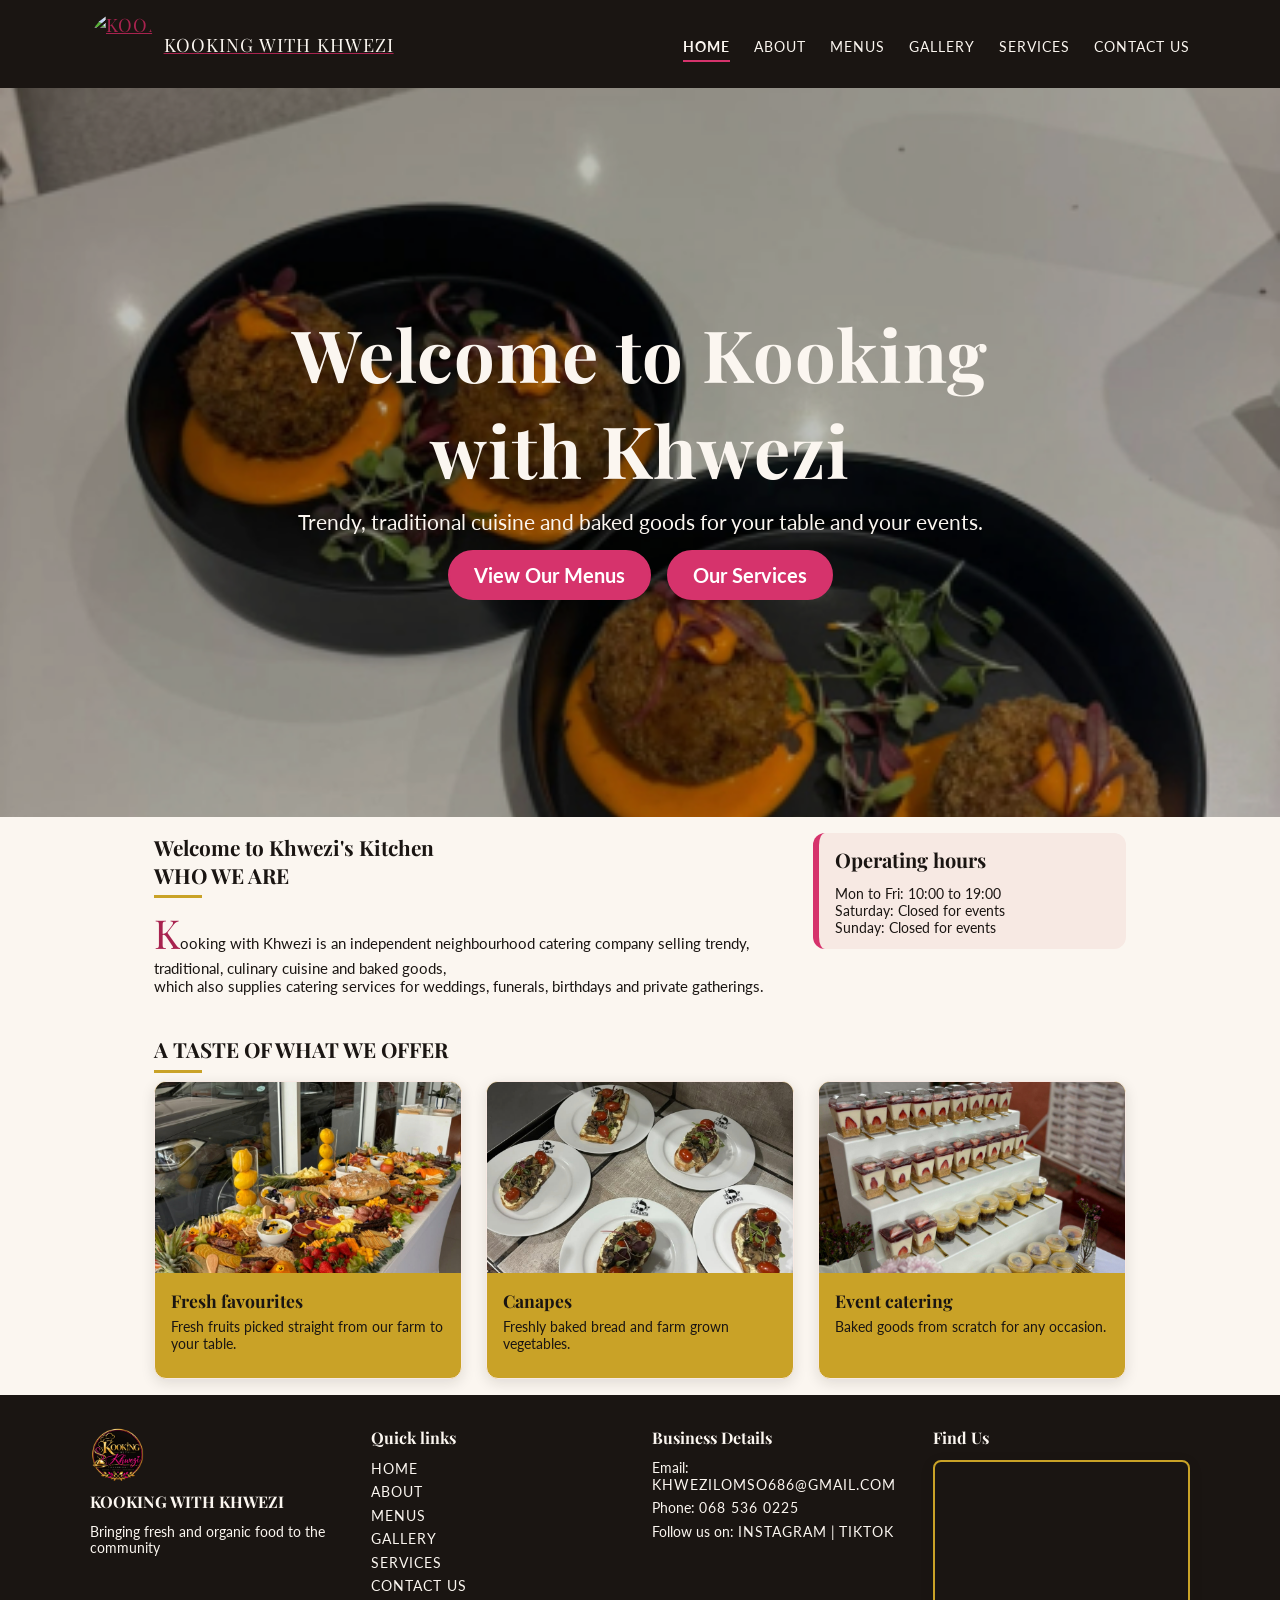
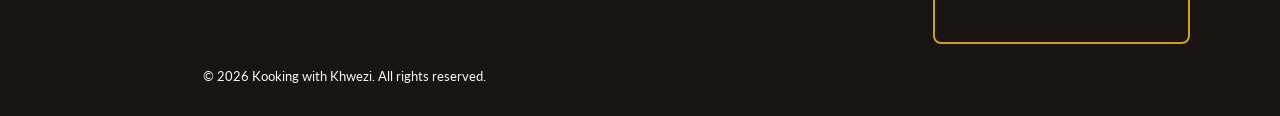
==== index.html @ f3679289 "Fixed index page mistakes" ====
<!DOCTYPE html>
<html lang="en">
<head>
    <meta charset="UTF-8">
    <meta name="viewport" content="width=device-width, initial-scale=1.0">
    <title>Kooking with Khwezi - Home</title>

   <!--Google fonts: Playfair Display (headings) and Lato (body)-->
    <link rel="preconnect" href="https://fonts.googleapis.com">
<link rel="preconnect" href="https://fonts.gstatic.com" crossorigin>
<link href="https://fonts.googleapis.com/css2?family=Lato:ital,wght@0,100;0,300;0,400;0,700;0,900;1,100;1,300;1,400;1,700;1,900&family=Playfair+Display:ital,wght@0,400..900;1,400..900&display=swap" rel="stylesheet">
 
<!-- An external stylesheet shared by every page-->   
<link rel="stylesheet" href="/Styles/styles.css">
</head>
<body>
    <header class="site-header">
        <div class="header-inner">
    <!--Company name and logo-->
    <a class="brand" href="index.html">
    <img src="../Kooking With Khwezi/Assets/images/Kooking with Khwezi Catering Emblem.png" alt="Kooking with Khwezi logo" width="64" height="64"> <!--logo-->
    <span>KOOKING WITH KHWEZI</span></a>
    <input type="checkbox" id="nav-toggle" class="nav-toggle">
    <label for="nav-toggle" class="nav-burger" aria-label="Open or close the menu">&#9776;</label>
    
    <!--Navigation menu-->
    <nav class="nav" aria-label="Main Navigation">
        <ul>
            <li><a href="index.html"  aria-current="page">HOME</a></li><li><a href="Pages/about.html">ABOUT</a></li><li><a href="Pages/menu.html">MENUS</a></li><li><a href="Pages/gallery.html">GALLERY</a></li><li><a href="Pages/services.html">SERVICES</a></li> <li><a href="Pages/contact.html">CONTACT US</a></li>
        </ul>
    </nav>
    </div>
     </header>
     
        <!--Hero band repeated on most pages-->
        <section class="hero hero--home">
            <div class="slides" aria-hidden="true">
          <img src="Assets/images/croquettes-private-800.jpg" alt="">
          <img src="Assets/images/Harvest-Table-800.jpg" alt="">
          <img src="Assets/images/hero2-800.jpg" alt="">
          <img src="Assets/images/steak-private-800.jpg" alt="">
          <img src="Assets/images/choclatepudding-800.jpg" alt="">
            </div>

            <div class="hero-inner">
         <h1>Welcome to Kooking with Khwezi</h1>
         <p> Trendy, traditional cuisine and baked goods for your table and your events. </p> 
            <div class="hero-actions"><a class="btn" href="Pages/menu.html">View Our Menus</a>
            <a class="btn outline" href="Pages/services.html">Our Services</a>
            </div>
         </div> 
        </section>

       <main>
       <section class="section intro two-col">
        <div>
        <h2>Welcome to Khwezi's Kitchen <br> WHO WE ARE</h2>
        <p>
            Kooking with Khwezi is an independent neighbourhood catering company selling trendy, <br> traditional, culinary cuisine and baked goods,<br>  which also supplies catering services for weddings, funerals, birthdays and private gatherings.
        </p>
        </div>
        <aside class="hours" aria-label="Operating hours">
         <h3>Operating hours</h3>   
         <ul><li>Mon to Fri: 10:00 to 19:00 </li><li>Saturday: Closed for events</li><li>Sunday: Closed for events</li></ul>
        </aside>
       </section>

       <section class="section">
         <h2>A TASTE OF WHAT WE OFFER</h2>
        <div class="grid grid--3">
        <article class="card">
        
            <!--The preview image dimensions will be 800x600px-->
       
            <img src="Assets/images/Harvest-Table-800.jpg" srcset="Assets/images/Harvest-Table-400.jpg 400w, Assets/images/Harvest-Table-800.jpg 800w" sizes="(max-width: 600px) 100vw, (max-width: 960px) 50vw, 33vw" alt="Harvest Table" width="800" height="600" loading="lazy" >
            <div class="card-body"><h3>Fresh favourites</h3><p>Fresh fruits picked straight from our farm to your table.</p></div>
        </article>

        <article class="card">
            <img src="Assets/images/private-chef2-resized-800.png.jpg" srcset="Assets/images/private-chef2-resized-400.png.jpg 400w, Assets/images/private-chef2-resized-800.png.jpg 800w" sizes="(max-width: 600px) 100vw, (max-width: 960px) 50vw, 33vw" alt="Canapes" width="800" height="600" loading="lazy">
             <div class="card-body"><h3>Canapes</h3><p>Freshly baked bread and farm grown vegetables.</p></div>
        </article>
        
        <article class="card">
            <img src="Assets/images/desertable-800.png.jpg" srcset="Assets/images/desertable-400.png.jpg 400w, Assets/images/desertable-800.png.jpg 800w" sizes="(max-width: 600px) 100vw, (max-width: 960px) 50vw, 33vw" alt="Desert Table" width="800" height="600" loading="lazy" >
                  <div class="card-body"><h3>Event catering</h3><p>Baked goods from scratch for any occasion.</p></div> 
        </article>
        </div>
       </section>
     </main>

     <!--Site footer with business details, social media links and location-->
   <footer class="site-footer">
        <div class="footer-grid">
      <div class="footer-brand">
        <img src="Assets/images/Kooking with Khwezi Catering Emblem.png" width="56" height="56">
        <h3>KOOKING WITH KHWEZI</h3>
        <p>Bringing fresh and organic food to the community</p>
      </div>

        <div>
          <h3>Quick links</h3>
            <ul><li><a href="../index.html">HOME</a></li>
             <li><a href="Pages/about.html">ABOUT</a></li>
              <li><a href="Pages/menu.html">MENUS</a></li>
               <li><a href="Pages/gallery.html">GALLERY</a></li>
                <li><a href="Pages/services.html">SERVICES</a></li>
                 <li><a href="Pages/contact.html">CONTACT US</a></li></ul>
        </div>

        <div>
          <h3>Business Details</h3>
        <ul>
          <li>Email: <a href="mailto:khwezilomso686@gmail.com">Khwezilomso686@gmail.com</a></li>
          <li>Phone: <a href="tel:+27685360225">068 536 0225</a></li>
          <li>
            Follow us on:
            <a href="https://www.instagram.com/khwezis_mobile_kitchen?utm_source=ig_web_button_share_sheet&stkn=ZDNlZDc0MzIxNw==">Instagram</a> |
             <a href="https://www.tiktok.com/@kooking_with_khwezi?_r=1&_t=ZS-9AFSSzVnfZi">TikTok</a></li>    
             </ul>
          </div>
        

        <div class="footer-map">
            <h3>Find Us</h3>
           <div class="map-wrap">
            <iframe title="Map showing where KOOKING WITH KHWEZI is located" 
             src="https://www.google.com/maps/embed?pb=!1m18!1m12!1m3!1d3595.9999289196076!2d27.235920775179974!3d-25.67129707740883!2m3!1f0!2f0!3f0!3m2!1i1024!2i768!4f13.1!3m3!1m2!1s0x1ebe0961939f3aab%3A0x55ad76ab5378ed84!2s66%20Loop%20St%2C%20Rustenburg%2C%202999!5e0!3m2!1sen!2sza!4v1792767780115!5m2!1sen!2sza" width="600" height="450" style="border:0;" allowfullscreen="" loading="lazy" referrerpolicy="strict-origin-when-cross-origin"></iframe>
           </div>
        </div>
    </div>
           <p class="copyright"> &copy; <span id="year">2026</span> Kooking with Khwezi. All rights reserved.</p>
        
    </footer>
    <script src="Scripts/main.js"></script>
</body>
</html>
---- Styles/styles.css ----
/*------ CSS RESET ------*/

*, *::before, *::after {margin: 0;
padding: 0;
box-sizing: border-box;}
img {max-width: 100%;height: auto; display: block;}
ul {list-style: none;}


/* Variables from colour plaette Part 1*/
:root{
    --ink: #1A1512;
    --rose: #D6336C;
    --gold: #C9A227;
    --blush: #F7E9E3;
    --ivory: #FBF6F0;
    --rose-dark: #A8234F; 
    --font-head: "Playfair Display", Gergia, serif;
    --radius: 12px;
    --shadow: 0 4px 14px rgba(26, 21, 18, 0.12);
}

/*Base Styles*/

html{ font-size: 100%; scroll-behavior: smooth;}


body{
    font-family: "Lato", Arial, sans-serif;
    font-size: 20px;
    line-height: normal;
    color: #1A1512;
    background-color: #FBF6F0;
}

/* Typography*/
h1, h2, h3{font-family:"Playfair Display", Georgia, serif ;
line-height: normal; margin-bottom: 0.75rem; }
h1 { font-size: 30px; letter-spacing: 1px; }
h2 { font-size: 25px; }
h3 { font-size: 20px; }
p  { margin-bottom: 1rem; max-width: 70ch; } 

h2::after {                                                 
  content: ""; display: block; width: 3rem; height: 3px;
  background: var(--gold); margin-top: 0.4rem;}

  .price { font-weight: 700; color: var(--rose-dark); }
 
/*Layout*/
.site-header {
  position: sticky; top: 0; z-index: 10;
  display: flex; justify-content: space-between; align-items: center;
  padding: 0.75rem 5%; background-color: var(--ink); color: var(--ivory);
}
.brand { display: flex; align-items: center; gap: 0.75rem; font-family: var(--font-head); font-size: 1.1rem; text-transform: uppercase; letter-spacing: 1px; }
.brand img { width: 2.75rem; height: 2.75rem; border-radius: 50%; object-fit: cover; }
.nav ul { display: flex; gap: 1.5rem; }
.nav-toggle, .nav-burger { display: none; }           
 

.hero-inner { max-width: 760px; margin: 0 auto; }
.hero p { margin-left: auto; margin-right: auto; font-size: 1.15rem; }
.hero-actions { display: flex; justify-content: center; gap: 1rem; flex-wrap: wrap; }

/*Footer*/
.site-footer { background-color: var(--ink); color: var(--ivory); padding: 2rem 5% 1rem; }
.footer-grid {
  display: grid; grid-template-columns: repeat(4, 1fr); gap: 1.5rem;
  max-width: 75rem; margin: 0 auto;
}
.copyright { text-align: center; font-size: 0.8rem; margin-top: 1.5rem; }
 
/*Components*/
.card { background: #C9A227; border: 1px solid var(--blush); border-radius: var(--radius); box-shadow: var(--shadow); overflow: hidden; transition: transform 0.3s ease; }
.card-body { padding: 1rem; }
.card img { width: 100%; aspect-ratio: 4 / 3; object-fit: cover; }
.profile { width: 14rem; height: 14rem; border-radius: 50%; object-fit: cover; border: 4px solid var(--gold); margin: 0 auto; }
.hours { background-color: var(--blush); border-left: 6px solid var(--rose); border-radius: var(--radius); padding: 1.25rem; }
table { width: 100%; border-collapse: collapse; margin-bottom: 1.5rem; }
th, td { padding: 0.6rem 0.8rem; text-align: left; border-bottom: 1px solid var(--blush); }
th { background-color: var(--ink); color: var(--ivory); }
form { background: #fff; padding: 1.5rem; border-radius: var(--radius); box-shadow: var(--shadow); }
label { display: block; font-weight: 700; margin: 0.8rem 0 0.25rem; }
input, select, textarea { width: 100%; padding: 0.6rem; font: inherit; border: 2px solid #ccc; border-radius: 8px; }
.map-box iframe { width: 100%; height: 14rem; border: 0; border-radius: var(--radius); margin-bottom: 1rem; }
 
.btn {
  display: inline-block; padding: 0.7rem 1.5rem; border: 2px solid var(--rose);
  border-radius: 999px; background-color: var(--rose); color: #fff;
  font-weight: 700; text-decoration: none; cursor: pointer; transition: background-color 0.3s ease;
}
.btn-outline { background-color: transparent; border-color: #fff; }
 

a:link { color: var(--rose-dark); }
a:visited { color: #7d3a58; }
a:hover { color: var(--gold); text-decoration: underline; }
a:focus-visible, .btn:focus-visible, input:focus, select:focus, textarea:focus { outline: 3px solid var(--gold); outline-offset: 2px; }
a:active { color: var(--rose); }
 
.nav a:link, .nav a:visited, .site-footer a:link, .site-footer a:visited { color: var(--ivory); text-decoration: none; text-transform: uppercase; font-size: 0.9rem; letter-spacing: 1px; }
.nav a:hover, .site-footer a:hover { color: var(--gold); }
.nav a[aria-current="page"] { border-bottom: 2px solid var(--rose); }   
.nav li:first-child a { font-weight: 700; }
 
.btn:link, .btn:visited { color: #fff; text-decoration: none; }
.btn:hover, .btn:focus { background-color: var(--ink); border-color: var(--ink); color: #fff; }
.btn:active { transform: scale(0.97); }
.card:hover { transform: translateY(-6px); }
tr:nth-child(even) td { background-color: var(--ivory); }         
input:focus, select:focus, textarea:focus { border-color: var(--rose); }
.intro p:first-of-type::first-letter { font-family: var(--font-head); font-size: 2.5rem; color: var(--rose-dark); }

/*-Gallery page only: 3 square images per row-*/
.gallery-grid {
  display: grid;
  grid-template-columns: repeat(3, 1fr);   
  gap: 1rem;
}

.gallery-grid figure {
  margin: 0;
}

.gallery-grid img {
  display: block;
  width: 100%;
  aspect-ratio: 1 / 1;      /* forces a square */
  object-fit: cover;        /* crops to fill the square without stretching */
  border-radius: 0.5rem;
}

.gallery-grid figcaption {
  padding: 0.5rem 0;
  font-size: 0.9rem;
  text-align: center;
}
 

@media (max-width: 900px) {
  h1 { font-size: 2rem; }
  .grid-3 { grid-template-columns: repeat(2, 1fr); }
  .footer-grid { grid-template-columns: repeat(2, 1fr); }
  .two-col, .contact-layout { grid-template-columns: 1fr; }
  .nav ul { gap: 0.9rem; }
}
@media (max-width: 600px) {
  html { font-size: 93.75%; }                                    
  h1 { font-size: 1.75rem; } h2 { font-size: 1.3rem; }
  main { padding: 1.5rem 4%; }
  .grid-3, .footer-grid { grid-template-columns: 1fr; }     
  .hero { min-height: 18rem; }
  .brand span { font-size: 0.9rem; }
 
  .nav-burger { display: block; font-size: 1.8rem; cursor: pointer; color: var(--ivory); }
  .nav { display: none; position: absolute; top: 100%; left: 0; width: 100%; background-color: var(--ink); padding: 1rem 5%; }
  .nav ul { flex-direction: column; gap: 0.5rem; }
  .nav-toggle:checked ~ .nav { display: block; }
  .nav-toggle:focus-visible ~ .nav-burger { outline: 3px solid var(--gold); }
  .nav-toggle { display: block; position: absolute; opacity: 0; }
  .btn { width: 100%; text-align: center; }}

  /*Comment*/
  [hidden] {display: none !important;}
  .section, .container {max-width: 1100px; margin: 0 auto; padding: 2rem 5%;}
  .two-col {display: grid; grid-template-columns: 2fr 1fr; gap: 2rem; align-items: start;}
  .split {display: grid; grid-template-columns: auto 1fr; gap: 2rem; align-items: start;}
  .split > section {grid-column: 1 / -1;}

  /*Comment*/
  .header-inner {display: flex; justify-content: space-between; align-items: center; width: 100%; max-width: 1100px; margin: 0 auto;}
  .brand {gap: 0.6rem; font-size: 1.15rem; white-space: nowrap;}
  .brand img {width: 4rem; height: 4rem; flex-shrink: 0;}
  .brand span {color: var(--ivory);}
  .nav ul {display: flex; flex-direction: row; gap: 1.5rem; }
  .nav a {padding: 0.3rem 0;}

  /*Comment*/
  .grid {display: grid; gap: 1.5rem; }
  .grid--3 { grid-template-columns: repeat(3, 1fr);}
  .card img {aspect-ratio: 16/ 10;}
  .card-body h3 {font-size: 1.1rem; margin-bottom: 0.4rem;}
  .card-body p {font-size: 0.9rem; margin-bottom: 0.6rem;}
  .btn--small {display: inline-block; padding: 0.35rem 1rem; border-radius: 999px; background: var(--ink); font-size: 0.85rem; font-weight: 700;}
  .btn--small:link, .btn--small:visited {color: var(--ivory); text-decoration: none;}
  .hero h1 {color: var(--ivory);}

  /*Comment*/
  .hero {position: relative; overflow: hidden; display: flex; align-items: center; justify-content: center;
  text-align: center; color: var(--ivory); padding: 4rem 1.5rem; background: var(--ink);}
  .hero--home {min-height: 81vh;}
  .slides {position: absolute; top: 0; left: 0;
  width: 500%; height: 100%; display: flex; animation: slideHero 15s infinite ease-in-out;}
  .slides img {
    width: 20%;
    height: 100%;
    object-fit: cover;
  }
  .hero--home:hover .slides {animation-play-state: paused ;}
  .hero--home::after{
    content: ""; position: absolute; inset: 0; z-index: 1;
    background: rgba(0, 0, 0, 0.25);
  }
  .hero-inner {position: relative; z-index: 2; max-width: 800px; margin: 0 auto;}
  .hero--home h1 {font-size: clamp(2.2rem, 6vw, 4.5rem); color: var(--ivory);}
  .hero--home p {font-size: 1.3rem; margin-left: auto; margin-right: auto;}
  .hero-actions { display: flex; justify-content: center; gap: 1rem; flex-wrap: wrap;}
  @keyframes slideHero {0%, 16% {transform: translateX(0);} 
  20%, 36% {transform: translateX(-20%);} 
  40%, 56% {transform: translateX(-40%);} 
  60%, 76% {transform: translateX(-60%);} 
  80%, 100% {transform: translateX(-80%);} 
}

  @media (prefers-reduced-motion: reduce) {.slides {animation: none;}}

  /*Comment*/
  .filter-bar {display: flex; flex-wrap: wrap; gap: 0.5rem; margin: 0.5rem 0 1.5rem;}
  .filter-bar a:link, .filter-bar a:visited {padding: 0.4rem 1rem; border: 2px solid var(--ink); border-radius: 99px; color: var(--ink); font-size: 0.9rem; font-weight: 700; text-decoration: none;}
  .filter-bar a:hover, .filter-bar a.active {background: var(--rose); border-color: var(--rose); color: #fff;}

  /*Comment*/
  .gallery-grid {grid-template-columns: repeat(4, 1fr);}
  .gallery-grid figcaption {font-size: 0.85rem;}

  /*Comments*/
  .footer-grid {max-width: 1100px;}
  .footer-grid h3 {font-size: 1rem;}
  .footer-grid li, .footer-grid p {font-size: 0.85rem; margin-bottom: 0.4rem;}
  .footer-grid img {width: 3.5rem; height: 3.5rem; border-radius: 50%; margin-bottom: 0.5rem;}
  .footer-map img {width: 160px; height: auto; border-radius: 8px; border: 2px solid var(--gold);}
  .map-link {display: block; position: relative; border-radius: var(--radius); overflow: hidden; box-shadow: var(--shadow);}
  .map-link img {width: 100%; aspect-ratio: 3/2; object-fit: cover;}
  .map-link span {position: absolute; left: 0; right: 0; bottom: 0; padding: 0.5rem; background: rgba(26,21,18,0.8); color: var(--ivory); text-align: center; font-weight: 700;}
  .map-link:link, .map-link:visited {color: var(--ivory); text-decoration: none;}

  @media (max-width: 900px){
    .gallery-grid {grid-template-columns: repeat(3, 1fr);}
    .brand span {font-size: 0.95rem;}
  }
  @media (max-width: 900px){
    .gallery-grid {grid-template-columns: repeat(2, 1fr);}
    .two-col, .split {grid-template-columns: 1fr;}
    .brand img {width: 3rem; height: 3rem;}
    .nav {z-index: 20;}
    .hero--home {padding: 3rem 1rem;}
  }

  /*Comments*/
  .intro {padding-top: 1.25rem; padding-bottom: 0.5rem;}
  .intro p {font-size: 0.95rem; margin-bottom: 0.5rem;}
  .hours {padding: 0.8rem 1rem; font-size: 0.9rem;}
  .section h2 { font-size: 1.3rem; margin-bottom: 0.5rem;}
  .section {padding-top: 1rem; padding-bottom: 1rem;}
  .brand span {text-decoration: none;}

  /*Comment*/
  .find-us {padding-bottom: 2rem;}
  .find-table {margin-bottom: 0; font-size: 0.95rem;}
  .find-table th {padding: 0.8rem 1rem;}
  .find-table td {padding: 0.8rem 1rem; background: #fff; vertical-align: top;}
  .map-wrap {width: 100%; border-radius: 0 0 var(--radius) var(--radius); overflow: hidden; box-shadow: var(--shadow);}
  .map-wrap iframe {display: block; width: 100%; height: 400px; border: 0;}
  @media (max-width: 600px) {.find-table thead {display: none;} .find-table tr, .find-table td {display: block;} .map-wrap iframe {height: 300px;}}

  /*Comment*/
  .footer-map .map-wrap {border-radius: 8px; border: 2px solid var(--gold); overflow: hidden;}
  .footer-map .map-wrap iframe {height: 180px;}
  
  
  @media (max-width: 600px){
    .nav ul {flex-direction: column;}
  }

  /*Comments*/
  .hero--page {min-height: 60vh; padding: 4rem 1.5rem;}
  .hero--page::after {
  content: ""; position: absolute; inset: 0; z-index: 1; 
  background: rgba(0, 0, 0, 0.25);
  }
  .hero-bg {
    position: absolute; top: 0; left: 0;
    width: 100%; height: 100%;
    object-fit: cover;
  }
  .hero--page h1 {font-size: clamp(2rem, 5vw, 3.5rem); color: var(--ivory);}
  .hero--page p {font-size: 1.2rem; margin-left: auto; margin-right: auto;}

  .error-msg {display: block; color: #b00020; font-size: 0.85rem; margin-top: 0.25rem;}
  .field-invalid {border-color: #b00020 !important;}
  .form-success {background: var(--blush); border-left: 6px solid var(--gold); border-radius: var(--radius); padding: 1.5rem;}
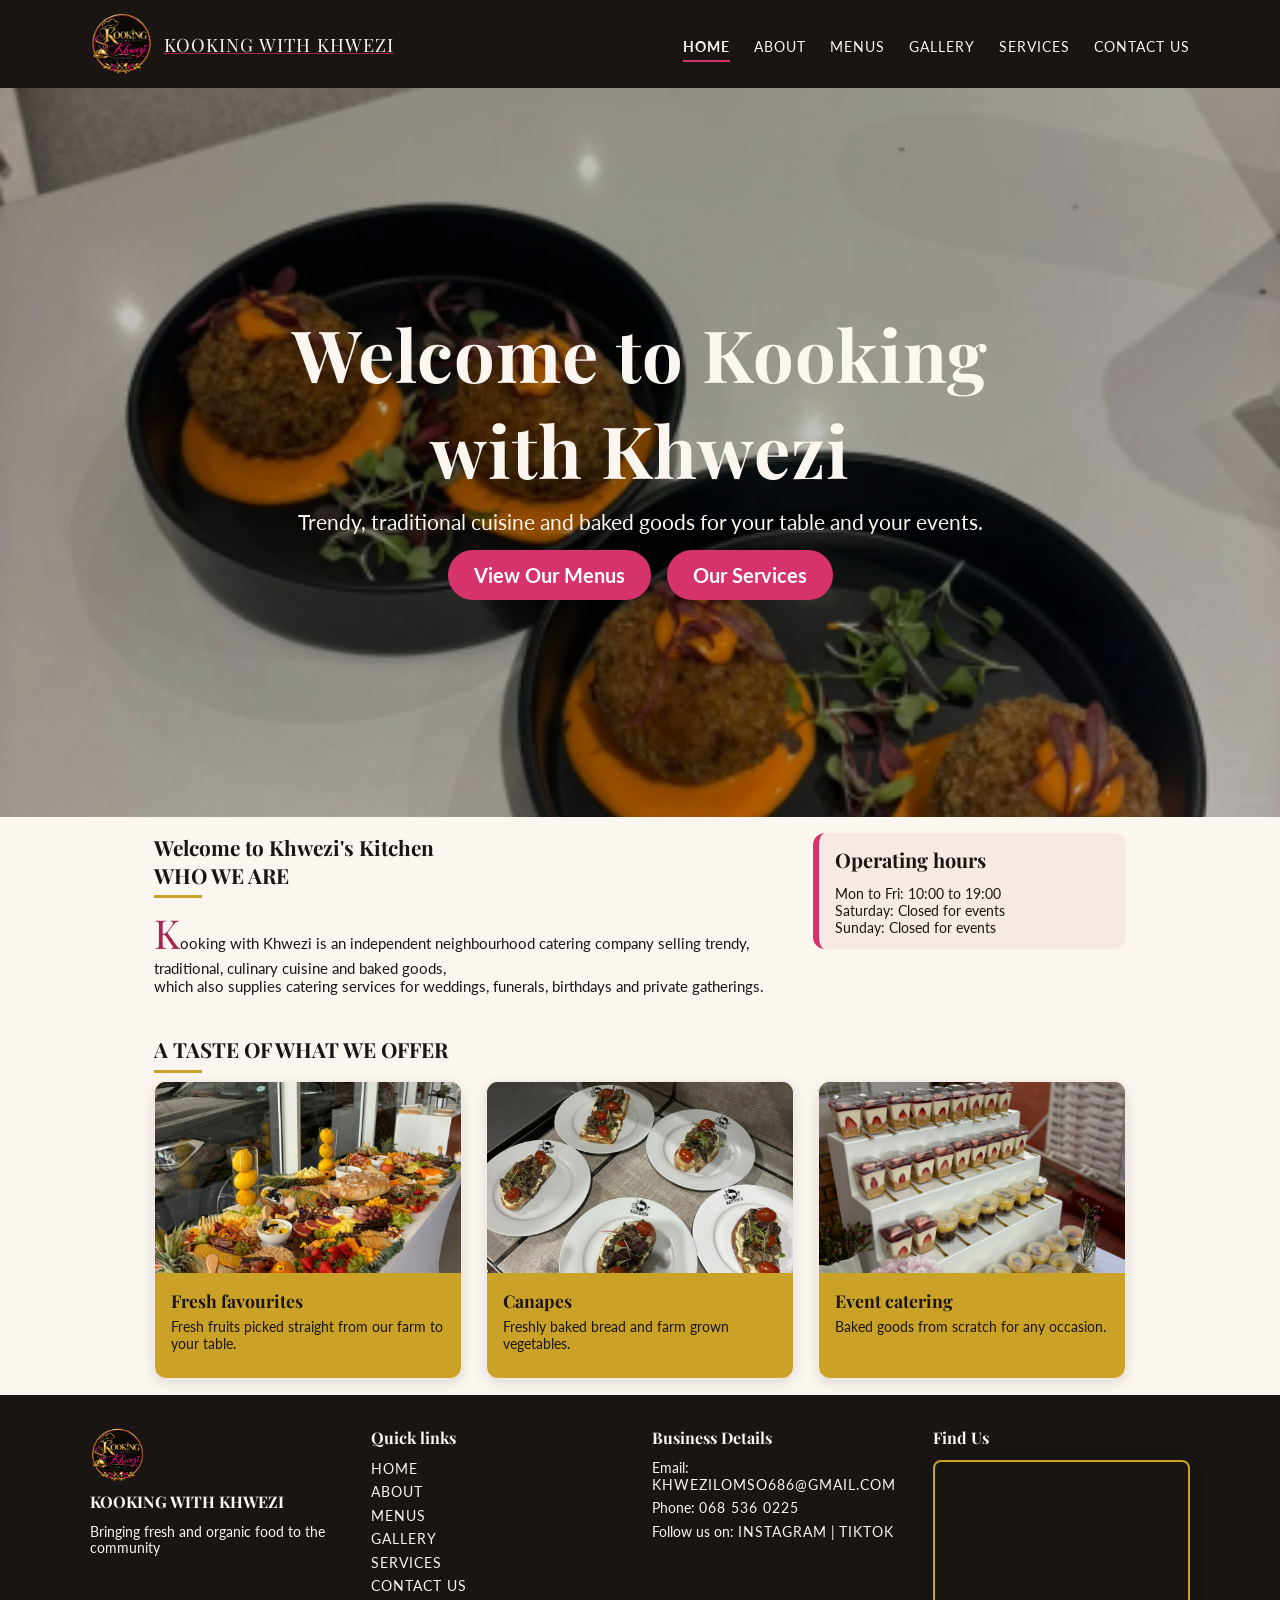
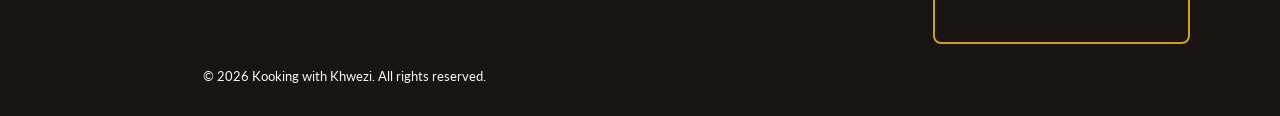
==== commit f5bfab83: "fixed index mistakes (2)" ====
--- a/index.html
+++ b/index.html
@@ -18,7 +18,7 @@
         <div class="header-inner">
     <!--Company name and logo-->
     <a class="brand" href="index.html">
-    <img src="../Kooking With Khwezi/Assets/images/Kooking with Khwezi Catering Emblem.png" alt="Kooking with Khwezi logo" width="64" height="64"> <!--logo-->
+    <img src="Assets/images/Kooking with Khwezi Catering Emblem.png" alt="Kooking with Khwezi logo" width="64" height="64"> <!--logo-->
     <span>KOOKING WITH KHWEZI</span></a>
     <input type="checkbox" id="nav-toggle" class="nav-toggle">
     <label for="nav-toggle" class="nav-burger" aria-label="Open or close the menu">&#9776;</label>
@@ -100,7 +100,7 @@
 
         <div>
           <h3>Quick links</h3>
-            <ul><li><a href="../index.html">HOME</a></li>
+            <ul><li><a href="index.html">HOME</a></li>
              <li><a href="Pages/about.html">ABOUT</a></li>
               <li><a href="Pages/menu.html">MENUS</a></li>
                <li><a href="Pages/gallery.html">GALLERY</a></li>
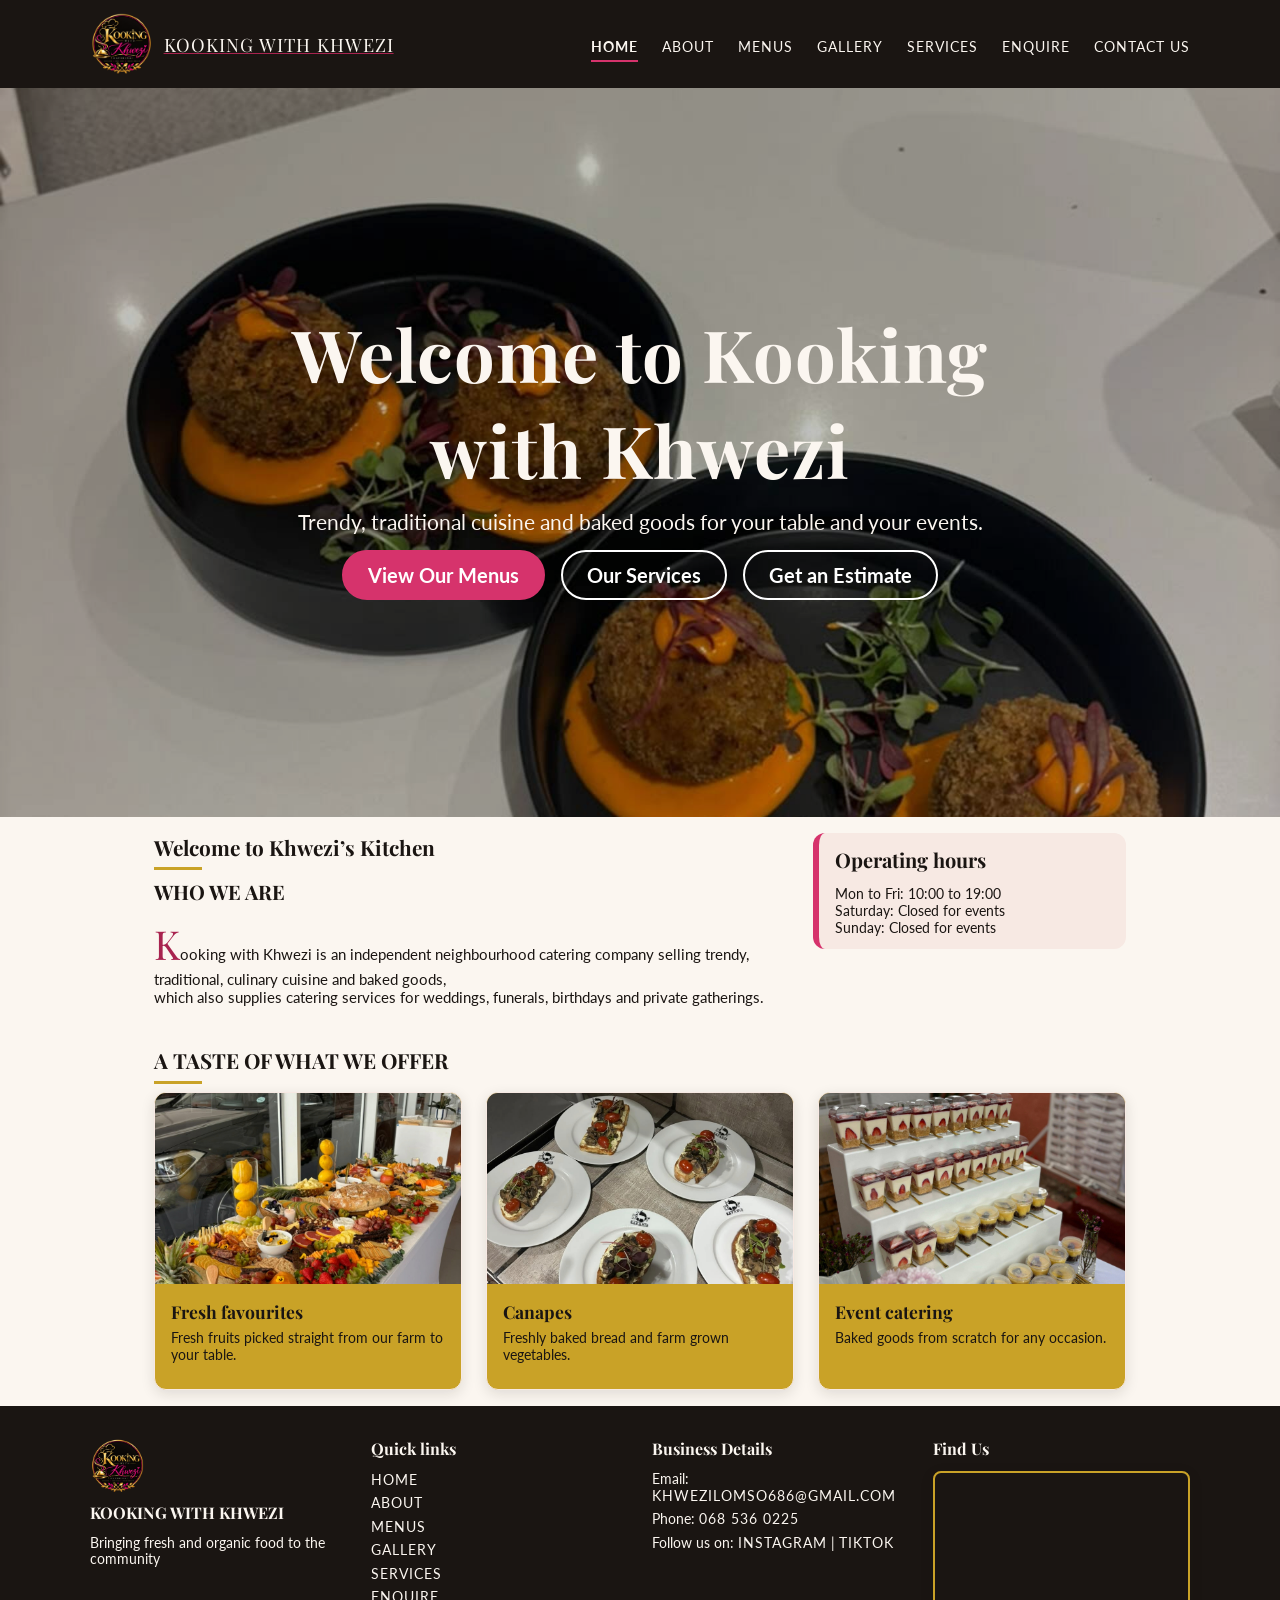
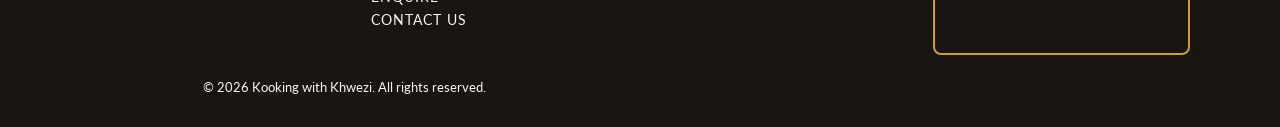
==== commit c928e41e: "Index page: updated hero images + added meta descriptions + meta keywords + added enquiry html link" ====
--- a/index.html
+++ b/index.html
@@ -2,8 +2,18 @@
 <html lang="en">
 <head>
     <meta charset="UTF-8">
+    <meta http-equiv="X-UA-Compatible" content="IE=edge">
     <meta name="viewport" content="width=device-width, initial-scale=1.0">
     <title>Kooking with Khwezi - Home</title>
+
+    <meta name="description" content="Independet Rustenburg caterer serving trendy, traditional, gourmet cuisine and baked goods for weddings, funerals, birthdays, corporate functions and private events.">
+
+    <meta name="keywords" content="catering Rustenburg, baked goods Rustenburg, wedding catering, event catering North West, private chef Rustenburg, Kooking with Khwezi">
+
+    <meta name="robots" content="index, follow">
+    <meta name="revisit" content="30 days">
+
+
 
    <!--Google fonts: Playfair Display (headings) and Lato (body)-->
     <link rel="preconnect" href="https://fonts.googleapis.com">
@@ -11,11 +21,11 @@
 <link href="https://fonts.googleapis.com/css2?family=Lato:ital,wght@0,100;0,300;0,400;0,700;0,900;1,100;1,300;1,400;1,700;1,900&family=Playfair+Display:ital,wght@0,400..900;1,400..900&display=swap" rel="stylesheet">
  
 <!-- An external stylesheet shared by every page-->   
-<link rel="stylesheet" href="/Styles/styles.css">
+<link rel="stylesheet" href="Styles/styles.css">
 </head>
 <body>
     <header class="site-header">
-        <div class="header-inner">
+        <div class=" header-inner">
     <!--Company name and logo-->
     <a class="brand" href="index.html">
     <img src="Assets/images/Kooking with Khwezi Catering Emblem.png" alt="Kooking with Khwezi logo" width="64" height="64"> <!--logo-->
@@ -26,7 +36,7 @@
     <!--Navigation menu-->
     <nav class="nav" aria-label="Main Navigation">
         <ul>
-            <li><a href="index.html"  aria-current="page">HOME</a></li><li><a href="Pages/about.html">ABOUT</a></li><li><a href="Pages/menu.html">MENUS</a></li><li><a href="Pages/gallery.html">GALLERY</a></li><li><a href="Pages/services.html">SERVICES</a></li> <li><a href="Pages/contact.html">CONTACT US</a></li>
+            <li><a href="index.html"  aria-current="page">HOME</a></li><li><a href="Pages/about.html">ABOUT</a></li><li><a href="Pages/menu.html">MENUS</a></li><li><a href="Pages/gallery.html">GALLERY</a></li><li><a href="Pages/services.html">SERVICES</a></li> <li><a href="Pages/equiry.html">Enquire</a></li> <li><a href="Pages/contact.html">CONTACT US</a></li>
         </ul>
     </nav>
     </div>
@@ -35,18 +45,19 @@
         <!--Hero band repeated on most pages-->
         <section class="hero hero--home">
             <div class="slides" aria-hidden="true">
-          <img src="Assets/images/croquettes-private-800.jpg" alt="">
-          <img src="Assets/images/Harvest-Table-800.jpg" alt="">
-          <img src="Assets/images/hero2-800.jpg" alt="">
-          <img src="Assets/images/steak-private-800.jpg" alt="">
-          <img src="Assets/images/choclatepudding-800.jpg" alt="">
+          <img src="Assets/images/croquettes-private-800.jpg" srcset="Assets/images/croquettes-private-800.jpg 800w, Assets/images/croquette-1920.jpg 1600w" sizes="100vw" alt="">
+          <img src="Assets/images/Harvest-Table-800.jpg" srcset="Assets/images/Harvest-Table-800.jpg 800w, Assets/images/harvest-table-1920.jpg 1600w" sizes="100vw" alt="">
+          <img src="Assets/images/hero2-800.jpg" srcset="Assets/images/hero2-800.jpg 800w, Assets/images/hero-decor-1920.jpg 1600w" sizes="100vw" alt="">
+          <img src="Assets/images/steak-private-800.jpg" srcset="Assets/images/steak-private-800.jpg 800w, Assets/images/steak-private-1920.jpg 1600w" sizes="100vw" alt="">
+          <img src="Assets/images/choclatepudding-800.jpg" srcset="Assets/images/choclatepudding-800.jpg 800w, Assets/images/choc-pudding-1920.jpg 1600w" sizes="100vw" alt="">
             </div>
 
             <div class="hero-inner">
          <h1>Welcome to Kooking with Khwezi</h1>
          <p> Trendy, traditional cuisine and baked goods for your table and your events. </p> 
             <div class="hero-actions"><a class="btn" href="Pages/menu.html">View Our Menus</a>
-            <a class="btn outline" href="Pages/services.html">Our Services</a>
+            <a class="btn btn-outline" href="Pages/services.html">Our Services</a>
+            <a class="btn btn-outline" href="Pages/equiry.html">Get an Estimate</a>
             </div>
          </div> 
         </section>
@@ -54,7 +65,8 @@
        <main>
        <section class="section intro two-col">
         <div>
-        <h2>Welcome to Khwezi's Kitchen <br> WHO WE ARE</h2>
+        <h2>Welcome to Khwezi&rsquo;s Kitchen</h2>
+        <h3>WHO WE ARE</h3>
         <p>
             Kooking with Khwezi is an independent neighbourhood catering company selling trendy, <br> traditional, culinary cuisine and baked goods,<br>  which also supplies catering services for weddings, funerals, birthdays and private gatherings.
         </p>
@@ -105,6 +117,7 @@
               <li><a href="Pages/menu.html">MENUS</a></li>
                <li><a href="Pages/gallery.html">GALLERY</a></li>
                 <li><a href="Pages/services.html">SERVICES</a></li>
+                <li><a href="Pages/equiry.html">Enquire</a></li>
                  <li><a href="Pages/contact.html">CONTACT US</a></li></ul>
         </div>
 
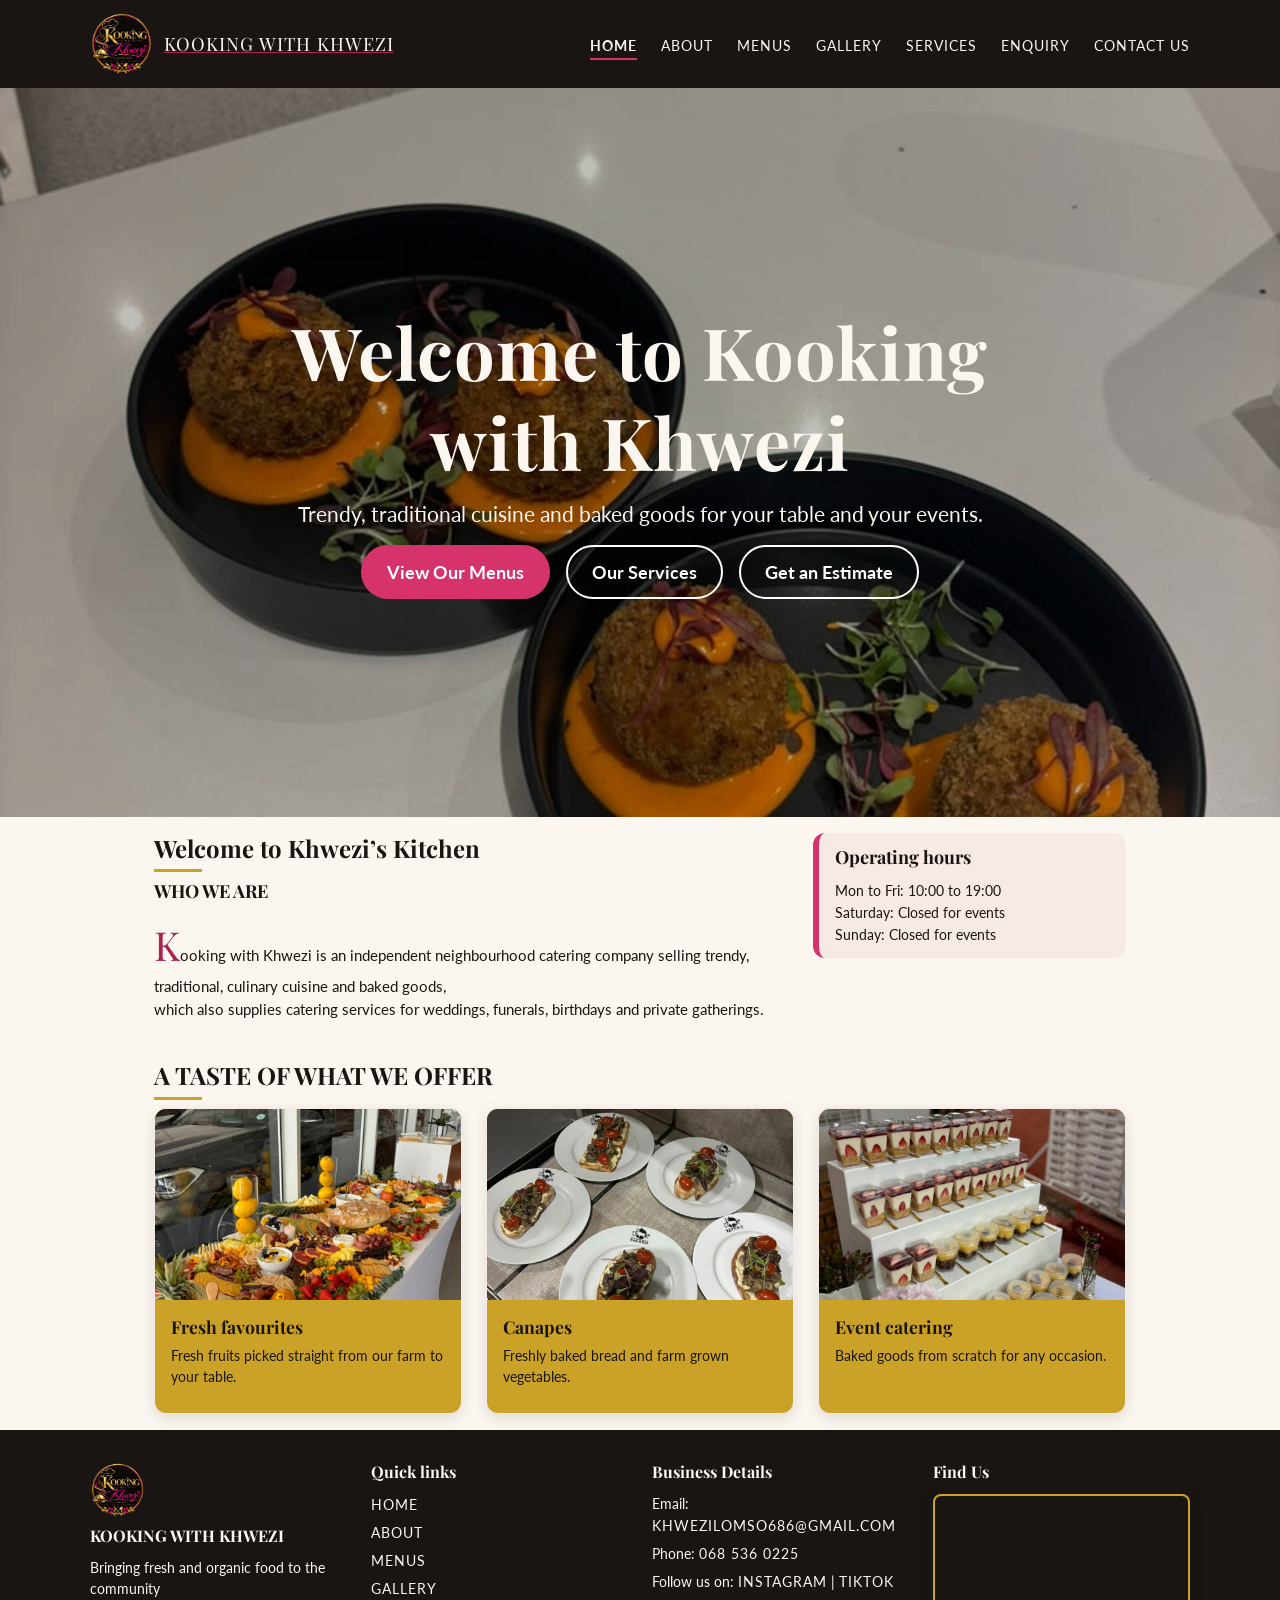
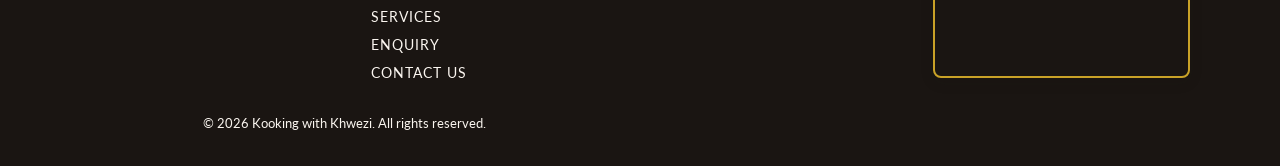
==== commit c8fe8bc0: "added my formspree.io to the contact and enquiry htmls fixed all typos on all pages and edited photo" ====
--- a/index.html
+++ b/index.html
@@ -6,7 +6,7 @@
     <meta name="viewport" content="width=device-width, initial-scale=1.0">
     <title>Kooking with Khwezi - Home</title>
 
-    <meta name="description" content="Independet Rustenburg caterer serving trendy, traditional, gourmet cuisine and baked goods for weddings, funerals, birthdays, corporate functions and private events.">
+    <meta name="description" content="Independent Rustenburg caterer serving trendy, traditional, gourmet cuisine and baked goods for weddings, funerals, birthdays, corporate functions and private events.">
 
     <meta name="keywords" content="catering Rustenburg, baked goods Rustenburg, wedding catering, event catering North West, private chef Rustenburg, Kooking with Khwezi">
 
@@ -18,7 +18,7 @@
    <!--Google fonts: Playfair Display (headings) and Lato (body)-->
     <link rel="preconnect" href="https://fonts.googleapis.com">
 <link rel="preconnect" href="https://fonts.gstatic.com" crossorigin>
-<link href="https://fonts.googleapis.com/css2?family=Lato:ital,wght@0,100;0,300;0,400;0,700;0,900;1,100;1,300;1,400;1,700;1,900&family=Playfair+Display:ital,wght@0,400..900;1,400..900&display=swap" rel="stylesheet">
+<link href="https://fonts.googleapis.com/css2?family=Lato:ital,wght@400;700&family=Playfair+Display:ital,wght@400;700&display=swap" rel="stylesheet">
  
 <!-- An external stylesheet shared by every page-->   
 <link rel="stylesheet" href="Styles/styles.css">
@@ -36,7 +36,7 @@
     <!--Navigation menu-->
     <nav class="nav" aria-label="Main Navigation">
         <ul>
-            <li><a href="index.html"  aria-current="page">HOME</a></li><li><a href="Pages/about.html">ABOUT</a></li><li><a href="Pages/menu.html">MENUS</a></li><li><a href="Pages/gallery.html">GALLERY</a></li><li><a href="Pages/services.html">SERVICES</a></li> <li><a href="Pages/equiry.html">Enquire</a></li> <li><a href="Pages/contact.html">CONTACT US</a></li>
+            <li><a href="index.html"  aria-current="page">HOME</a></li><li><a href="Pages/about.html">ABOUT</a></li><li><a href="Pages/menu.html">MENUS</a></li><li><a href="Pages/gallery.html">GALLERY</a></li><li><a href="Pages/services.html">SERVICES</a></li> <li><a href="Pages/enquiry.html">ENQUIRY</a></li> <li><a href="Pages/contact.html">CONTACT US</a></li>
         </ul>
     </nav>
     </div>
@@ -45,11 +45,11 @@
         <!--Hero band repeated on most pages-->
         <section class="hero hero--home">
             <div class="slides" aria-hidden="true">
-          <img src="Assets/images/croquettes-private-800.jpg" srcset="Assets/images/croquettes-private-800.jpg 800w, Assets/images/croquette-1920.jpg 1600w" sizes="100vw" alt="">
-          <img src="Assets/images/Harvest-Table-800.jpg" srcset="Assets/images/Harvest-Table-800.jpg 800w, Assets/images/harvest-table-1920.jpg 1600w" sizes="100vw" alt="">
-          <img src="Assets/images/hero2-800.jpg" srcset="Assets/images/hero2-800.jpg 800w, Assets/images/hero-decor-1920.jpg 1600w" sizes="100vw" alt="">
-          <img src="Assets/images/steak-private-800.jpg" srcset="Assets/images/steak-private-800.jpg 800w, Assets/images/steak-private-1920.jpg 1600w" sizes="100vw" alt="">
-          <img src="Assets/images/choclatepudding-800.jpg" srcset="Assets/images/choclatepudding-800.jpg 800w, Assets/images/choc-pudding-1920.jpg 1600w" sizes="100vw" alt="">
+          <img src="Assets/images/croquettes-private-800.jpg" srcset="Assets/images/croquettes-private-800.jpg 800w, Assets/images/croquette-1920.jpg 1920w" sizes="100vw" alt="">
+          <img src="Assets/images/Harvest-Table-800.jpg" srcset="Assets/images/Harvest-Table-800.jpg 800w, Assets/images/harvest-table-1920.jpg 1920w" sizes="100vw" alt="">
+          <img src="Assets/images/hero2-800.jpg" srcset="Assets/images/hero2-800.jpg 800w, Assets/images/hero-decor-1920.jpg 1920w" sizes="100vw" alt="">
+          <img src="Assets/images/steak-private-800.jpg" srcset="Assets/images/steak-private-800.jpg 800w, Assets/images/steak-private-1920.jpg 1920w" sizes="100vw" alt="">
+          <img src="Assets/images/choclatepudding-800.jpg" srcset="Assets/images/choclatepudding-800.jpg 800w, Assets/images/choc-pudding-1920.jpg 1920w" sizes="100vw" alt="">
             </div>
 
             <div class="hero-inner">
@@ -57,7 +57,7 @@
          <p> Trendy, traditional cuisine and baked goods for your table and your events. </p> 
             <div class="hero-actions"><a class="btn" href="Pages/menu.html">View Our Menus</a>
             <a class="btn btn-outline" href="Pages/services.html">Our Services</a>
-            <a class="btn btn-outline" href="Pages/equiry.html">Get an Estimate</a>
+            <a class="btn btn-outline" href="Pages/enquiry.html">Get an Estimate</a>
             </div>
          </div> 
         </section>
@@ -68,7 +68,7 @@
         <h2>Welcome to Khwezi&rsquo;s Kitchen</h2>
         <h3>WHO WE ARE</h3>
         <p>
-            Kooking with Khwezi is an independent neighbourhood catering company selling trendy, <br> traditional, culinary cuisine and baked goods,<br>  which also supplies catering services for weddings, funerals, birthdays and private gatherings.
+            Kooking with Khwezi is an independent neighbourhood catering company selling trendy, traditional, culinary cuisine and baked goods,<br>  which also supplies catering services for weddings, funerals, birthdays and private gatherings.
         </p>
         </div>
         <aside class="hours" aria-label="Operating hours">
@@ -105,7 +105,7 @@
    <footer class="site-footer">
         <div class="footer-grid">
       <div class="footer-brand">
-        <img src="Assets/images/Kooking with Khwezi Catering Emblem.png" width="56" height="56">
+        <img src="Assets/images/Kooking with Khwezi Catering Emblem.png" alt="Kooking with Khwezi logo " width="56" height="56">
         <h3>KOOKING WITH KHWEZI</h3>
         <p>Bringing fresh and organic food to the community</p>
       </div>
@@ -117,7 +117,7 @@
               <li><a href="Pages/menu.html">MENUS</a></li>
                <li><a href="Pages/gallery.html">GALLERY</a></li>
                 <li><a href="Pages/services.html">SERVICES</a></li>
-                <li><a href="Pages/equiry.html">Enquire</a></li>
+                <li><a href="Pages/enquiry.html">ENQUIRY</a></li>
                  <li><a href="Pages/contact.html">CONTACT US</a></li></ul>
         </div>
 
@@ -128,8 +128,8 @@
           <li>Phone: <a href="tel:+27685360225">068 536 0225</a></li>
           <li>
             Follow us on:
-            <a href="https://www.instagram.com/khwezis_mobile_kitchen?utm_source=ig_web_button_share_sheet&stkn=ZDNlZDc0MzIxNw==">Instagram</a> |
-             <a href="https://www.tiktok.com/@kooking_with_khwezi?_r=1&_t=ZS-9AFSSzVnfZi">TikTok</a></li>    
+            <a href="https://www.instagram.com/khwezis_mobile_kitchen?utm_source=ig_web_button_share_sheet&stkn=ZDNlZDc0MzIxNw==" target="_blank" rel="noopener noreferrer">Instagram</a> |
+             <a href="https://www.tiktok.com/@kooking_with_khwezi?_r=1&_t=ZS-9AFSSzVnfZi" target="_blank" rel="noopener noreferrer">TikTok</a></li>    
              </ul>
           </div>
         
--- a/Styles/styles.css
+++ b/Styles/styles.css
@@ -15,7 +15,7 @@
     --blush: #F7E9E3;
     --ivory: #FBF6F0;
     --rose-dark: #A8234F; 
-    --font-head: "Playfair Display", Gergia, serif;
+    --font-head: "Playfair Display", Georgia, serif;
     --radius: 12px;
     --shadow: 0 4px 14px rgba(26, 21, 18, 0.12);
 }
@@ -27,18 +27,18 @@
 
 body{
     font-family: "Lato", Arial, sans-serif;
-    font-size: 20px;
-    line-height: normal;
+    font-size: clamp(1rem, 0.94rem + 0.3vw, 1.125rem); /*Fix- Part 2 feedback*/
+    line-height: 1.5;
     color: #1A1512;
     background-color: #FBF6F0;
 }
 
 /* Typography*/
 h1, h2, h3{font-family:"Playfair Display", Georgia, serif ;
-line-height: normal; margin-bottom: 0.75rem; }
-h1 { font-size: 30px; letter-spacing: 1px; }
-h2 { font-size: 25px; }
-h3 { font-size: 20px; }
+line-height: 1.25; margin-bottom: 0.75rem; }
+h1 { font-size: clamp(1.6rem, 1.2rem + 2vw, 2.25rem) ; letter-spacing: 1px; }
+h2 { font-size: clamp(1.3rem, 1.1rem + 1vw, 1.5rem) ; }
+h3 { font-size: clamp(1.1rem, 1.05rem + 0.3vw, 1.125rem) ; }
 p  { margin-bottom: 1rem; max-width: 70ch; } 
 
 h2::after {                                                 
@@ -46,7 +46,9 @@
   background: var(--gold); margin-top: 0.4rem;}
 
   .price { font-weight: 700; color: var(--rose-dark); }
- 
+
+ .card .price { color: var(--ink); }
+
 /*Layout*/
 .site-header {
   position: sticky; top: 0; z-index: 10;
@@ -83,6 +85,12 @@
 form { background: #fff; padding: 1.5rem; border-radius: var(--radius); box-shadow: var(--shadow); }
 label { display: block; font-weight: 700; margin: 0.8rem 0 0.25rem; }
 input, select, textarea { width: 100%; padding: 0.6rem; font: inherit; border: 2px solid #ccc; border-radius: 8px; }
+input[type="checkbox"], input[type="radio"] { width: auto;}
+/*One checkbox or radio option per line*/
+.choice {display: flex; align-items: center; gap: 0.6rem; font-weight: 400; margin: 0.35rem 0;}
+/*Neat outlined groups for thr extras and respond method options - enquiry page*/
+fieldset {border: 2px soild #ccc; border-radius: 8px; padding: 0.8rem 1 rem; margin: 1rem 0;}
+legend { font-weight: 700; padding: 0 0.4rem; }
 .map-box iframe { width: 100%; height: 14rem; border: 0; border-radius: var(--radius); margin-bottom: 1rem; }
  
 .btn {
@@ -91,6 +99,10 @@
   font-weight: 700; text-decoration: none; cursor: pointer; transition: background-color 0.3s ease;
 }
 .btn-outline { background-color: transparent; border-color: #fff; }
+
+/*Dark button for light backgrounds*/
+.btn-dark {background-color: var(--ink); border-color: var(--ink); color: #fff; }
+.actions { display: flex; gap: 0.75rem; flex-wrap: wrap; }
  
 
 a:link { color: var(--rose-dark); }
@@ -129,7 +141,10 @@
   aspect-ratio: 1 / 1;      /* forces a square */
   object-fit: cover;        /* crops to fill the square without stretching */
   border-radius: 0.5rem;
-}
+  cursor: zoom-in;           /*indicates to people the photo can be clicked*/
+  transition: transform 0.25s ease;  /*smooth hover zoom*/
+}
+.gallery-grid .lb-link:hover img {transform: scale(1.03);}
 
 .gallery-grid figcaption {
   padding: 0.5rem 0;
@@ -139,17 +154,16 @@
  
 
 @media (max-width: 900px) {
-  h1 { font-size: 2rem; }
-  .grid-3 { grid-template-columns: repeat(2, 1fr); }
+  .grid--3 { grid-template-columns: repeat(2, 1fr); } /*fixed because grid-3 does not exist in the html*/
   .footer-grid { grid-template-columns: repeat(2, 1fr); }
   .two-col, .contact-layout { grid-template-columns: 1fr; }
   .nav ul { gap: 0.9rem; }
 }
 @media (max-width: 600px) {
-  html { font-size: 93.75%; }                                    
-  h1 { font-size: 1.75rem; } h2 { font-size: 1.3rem; }
+  html { font-size: 100%; }                                    
+/*Removed h1 and h2 sizes because the clamp function now handles small phones*/
   main { padding: 1.5rem 4%; }
-  .grid-3, .footer-grid { grid-template-columns: 1fr; }     
+   .grid--3, .footer-grid { grid-template-columns: 1fr; }    /*fixed because grid-3 does not exist in the html*/
   .hero { min-height: 18rem; }
   .brand span { font-size: 0.9rem; }
  
@@ -161,7 +175,7 @@
   .nav-toggle { display: block; position: absolute; opacity: 0; }
   .btn { width: 100%; text-align: center; }}
 
-  /*Comment*/
+  /*layout helpers*/
   [hidden] {display: none !important;}
   .section, .container {max-width: 1100px; margin: 0 auto; padding: 2rem 5%;}
   .two-col {display: grid; grid-template-columns: 2fr 1fr; gap: 2rem; align-items: start;}
@@ -169,16 +183,20 @@
   .split > section {grid-column: 1 / -1;}
 
   /*Comment*/
-  .header-inner {display: flex; justify-content: space-between; align-items: center; width: 100%; max-width: 1100px; margin: 0 auto;}
+  .header-inner {display: flex; justify-content: space-between; align-items: center; width: 100%; max-width: 1100px; margin: 0 auto; flex-wrap: warp;}
   .brand {gap: 0.6rem; font-size: 1.15rem; white-space: nowrap;}
   .brand img {width: 4rem; height: 4rem; flex-shrink: 0;}
   .brand span {color: var(--ivory);}
   .nav ul {display: flex; flex-direction: row; gap: 1.5rem; }
   .nav a {padding: 0.3rem 0;}
-
-  /*Comment*/
+  @media (max-width: 1050px) {
+    .nav a:link, .nav a:visited {font-size: 0.8rem;}
+    .nav ul {gap: 1rem;}
+  }
+
+  /*Cards*/
   .grid {display: grid; gap: 1.5rem; }
-  .grid--3 { grid-template-columns: repeat(3, 1fr);}
+  @media (min-width: 901px) { .grid--3 { grid-template-columns: repeat(3, 1fr);} }
   .card img {aspect-ratio: 16/ 10;}
   .card-body h3 {font-size: 1.1rem; margin-bottom: 0.4rem;}
   .card-body p {font-size: 0.9rem; margin-bottom: 0.6rem;}
@@ -186,7 +204,18 @@
   .btn--small:link, .btn--small:visited {color: var(--ivory); text-decoration: none;}
   .hero h1 {color: var(--ivory);}
 
-  /*Comment*/
+  /*Service page*/
+  .accordion {max-width: 50rem;}
+  .acc-heading {margin: 0 0 0.5rem; font-size: 1rem;}
+  .acc-btn {display: flex; justify-content: space-between; align-items: center; gap: 1rem; width: 100%; text-align: left; font: inherit; font-weight: 700; padding: 0.8rem 1rem; background: #fff; color: var(--ink); border: 2px solid var(--ink); border-radius: 8px; cursor: pointer;}
+  .acc-btn::after {content: "+"; font-size: 1.4rem; line-height: 1;}
+  .acc-btn[aria-expanded="true"] {background: var(--ink); color: var(--ivory);}
+  .acc-btn[aria-expanded="true"]::after {content: "\2212";}
+  .acc-btn:focus-visible {outline: 3px solid var(--gold); outline-offset: 2px;}
+  .acc-panel {padding: 0.5rem 1rem 1rem; margin-bottom: 0.5rem; animation: accOpen 0.25s ease;}
+  @keyframes accOpen {from {opacity: 0; transform: translateY(-6px);} to {opacity: 1; transform: none;}}
+
+  /*Hero: home = sliding pictures*/
   .hero {position: relative; overflow: hidden; display: flex; align-items: center; justify-content: center;
   text-align: center; color: var(--ivory); padding: 4rem 1.5rem; background: var(--ink);}
   .hero--home {min-height: 81vh;}
@@ -213,21 +242,42 @@
   80%, 100% {transform: translateX(-80%);} 
 }
 
-  @media (prefers-reduced-motion: reduce) {.slides {animation: none;}}
-
-  /*Comment*/
+  @media (prefers-reduced-motion: reduce) {.slides, .acc-panel, .lightbox {animation: none;} .gallery-grid img, .card {transition: none;}}
+
+  /*Filter bar (Menu, services and gallery)*/
   .filter-bar {display: flex; flex-wrap: wrap; gap: 0.5rem; margin: 0.5rem 0 1.5rem;}
   .filter-bar a:link, .filter-bar a:visited {padding: 0.4rem 1rem; border: 2px solid var(--ink); border-radius: 99px; color: var(--ink); font-size: 0.9rem; font-weight: 700; text-decoration: none;}
   .filter-bar a:hover, .filter-bar a.active {background: var(--rose); border-color: var(--rose); color: #fff;}
 
-  /*Comment*/
+  /*search box and sort drop-down above the filter buttons*/
+  .menu-tools {display: flex; flex-wrap: wrap; gap: 1rem; margin: 0.5rem 0 1rem;}
+  .menu-tools .tool {flex: 1 1 14rem;}
+  .menu-tools label {margin: 0 0 0.25rem; font-size: 0.9rem;}
+  .result-count {font-size: 0.9rem; margin: 0.5rem 0 1rem;}
+  .tag {display: inline-block; font-size: 0.75rem; font-weight: 700; background: var(--ink); color: var(--ivory); padding: 0.15rem 0.6rem; border-radius: 99px; margin-bottom: 0.5rem;}
+
+  /*gallery*/
   .gallery-grid {grid-template-columns: repeat(4, 1fr);}
   .gallery-grid figcaption {font-size: 0.85rem;}
-
-  /*Comments*/
+  
+  /*Gallery lightbox*/
+  .lb-link {display: block;}
+  .lightbox {position: fixed; inset: 0; z-index: 100; display: flex; align-items: center; justify-content: center; padding: 1rem; background: rgba(10, 8, 7, 0.92); animation: lbFade 0.2s ease;}
+  .lightbox figure {max-width: min(92vw, 900px); margin: 0; text-align: center; color: var(--ivory);}
+  .lightbox img {max-height: 78vh; width: auto; max-width: 100%; margin: 0 auto; border-radius: 0.5rem;}
+  .lightbox figcaption {padding-top: 0.75rem; font-size: 0.95rem;}
+  .lb-btn {position: absolute; width: 3rem; height: 3rem; border-radius: 50%; border: 2px solid #fff; background: rgba(255, 255, 255, 0.12); color: #fff; font-size: 1.6rem; line-height: 1; cursor: pointer;}
+  .lb-btn:hover, .lb-btn:focus-visible {background: var(--rose); outline: none;}
+  .lb-close {top: 1rem; right: 1rem;}
+  .lb-prev {left: 1rem; top: 50%; transform: translateY(-50%);}
+  .lb-next {right: 1rem; top: 50%; transform: translateY(-50%);}
+  .lb-open {overflow: hidden;} /* stops the page scrolling behind the open viewer */
+  @keyframes lbFade {from {opacity: 0;} to {opacity: 1;}}
+
+  /*Footer*/
   .footer-grid {max-width: 1100px;}
   .footer-grid h3 {font-size: 1rem;}
-  .footer-grid li, .footer-grid p {font-size: 0.85rem; margin-bottom: 0.4rem;}
+  .footer-grid li, .footer-grid p {font-size: 0.85rem; margin-bottom: 0.4rem; overflow-wrap: anywhere;} /*Part 2 feedback:Allows lengthy email addresses wrap on small phones.*/
   .footer-grid img {width: 3.5rem; height: 3.5rem; border-radius: 50%; margin-bottom: 0.5rem;}
   .footer-map img {width: 160px; height: auto; border-radius: 8px; border: 2px solid var(--gold);}
   .map-link {display: block; position: relative; border-radius: var(--radius); overflow: hidden; box-shadow: var(--shadow);}
@@ -247,15 +297,21 @@
     .hero--home {padding: 3rem 1rem;}
   }
 
-  /*Comments*/
+ 
   .intro {padding-top: 1.25rem; padding-bottom: 0.5rem;}
   .intro p {font-size: 0.95rem; margin-bottom: 0.5rem;}
   .hours {padding: 0.8rem 1rem; font-size: 0.9rem;}
-  .section h2 { font-size: 1.3rem; margin-bottom: 0.5rem;}
+  .section h2 { margin-bottom: 0.5rem;}
   .section {padding-top: 1rem; padding-bottom: 1rem;}
   .brand span {text-decoration: none;}
-
-  /*Comment*/
+   /* NEW (Part 2 feedback, very small phones): the company name was set not to wrap, so on 320-360px screens it pushed the menu button off the screen. */
+  @media (max-width: 400px) {
+    .brand {white-space: normal; gap: 0.4rem;}
+    .brand span {font-size: 0.75rem;}
+    .brand img {width: 2.5rem; height: 2.5rem;}
+  }
+
+  /*Find Us = Contact page*/
   .find-us {padding-bottom: 2rem;}
   .find-table {margin-bottom: 0; font-size: 0.95rem;}
   .find-table th {padding: 0.8rem 1rem;}
@@ -264,7 +320,7 @@
   .map-wrap iframe {display: block; width: 100%; height: 400px; border: 0;}
   @media (max-width: 600px) {.find-table thead {display: none;} .find-table tr, .find-table td {display: block;} .map-wrap iframe {height: 300px;}}
 
-  /*Comment*/
+  /*Footer*/
   .footer-map .map-wrap {border-radius: 8px; border: 2px solid var(--gold); overflow: hidden;}
   .footer-map .map-wrap iframe {height: 180px;}
   
@@ -273,7 +329,7 @@
     .nav ul {flex-direction: column;}
   }
 
-  /*Comments*/
+ 
   .hero--page {min-height: 60vh; padding: 4rem 1.5rem;}
   .hero--page::after {
   content: ""; position: absolute; inset: 0; z-index: 1; 
@@ -284,9 +340,23 @@
     width: 100%; height: 100%;
     object-fit: cover;
   }
-  .hero--page h1 {font-size: clamp(2rem, 5vw, 3.5rem); color: var(--ivory);}
+  .hero--page h1 {font-size: clamp(1.7rem, 5vw, 3.5rem); color: var(--ivory);}
   .hero--page p {font-size: 1.2rem; margin-left: auto; margin-right: auto;}
 
   .error-msg {display: block; color: #b00020; font-size: 0.85rem; margin-top: 0.25rem;}
   .field-invalid {border-color: #b00020 !important;}
-  .form-success {background: var(--blush); border-left: 6px solid var(--gold); border-radius: var(--radius); padding: 1.5rem;}+  .form-success {background: var(--blush); border-left: 6px solid var(--gold); border-radius: var(--radius); padding: 1.5rem;}
+
+  /*Contact and enquiry pages*/
+  .panel, .result-panel {background: var(--blush); border-left: 6px solid var(--gold); border-radius: var(--radius); padding: 1.25rem;}
+  .estimate {font-family: var(--font-head); font-size: 2rem; font-weight: 700; margin: 0.25rem 0 0.5rem;}
+  .small {font-size: 0.85rem;}
+  .result-panel dl {display: grid; grid-template-columns: auto 1fr; gap: 0.25rem 1rem; font-size: 0.9rem; margin: 1rem 0;}
+  .result-panel dt {font-weight: 700;}
+  .breakdown {list-style: disc; padding-left: 1.2rem; font-size: 0.9rem; margin-bottom: 1rem;}
+  .notice {background: #fff; border-left: 6px solid var(--gold); border-radius: 8px; padding: 0.75rem 1rem; font-size: 0.9rem;}
+  .notice-warn {border-left-color: #b00020;} /* red edge when the date is short notice */
+  .status-msg {font-size: 0.9rem; font-weight: 700; margin: 0.75rem 0;}
+  .honeypot {position: absolute; left: -999px; width: 1px; height: 1px; overflow: hidden;}
+  /* the email that is built after the contact form is sent */
+  .email-preview {white-space: pre-wrap; background: #fff; border-radius: 8px; padding: 1rem; font-size: 0.85rem; margin: 1rem 0;}
